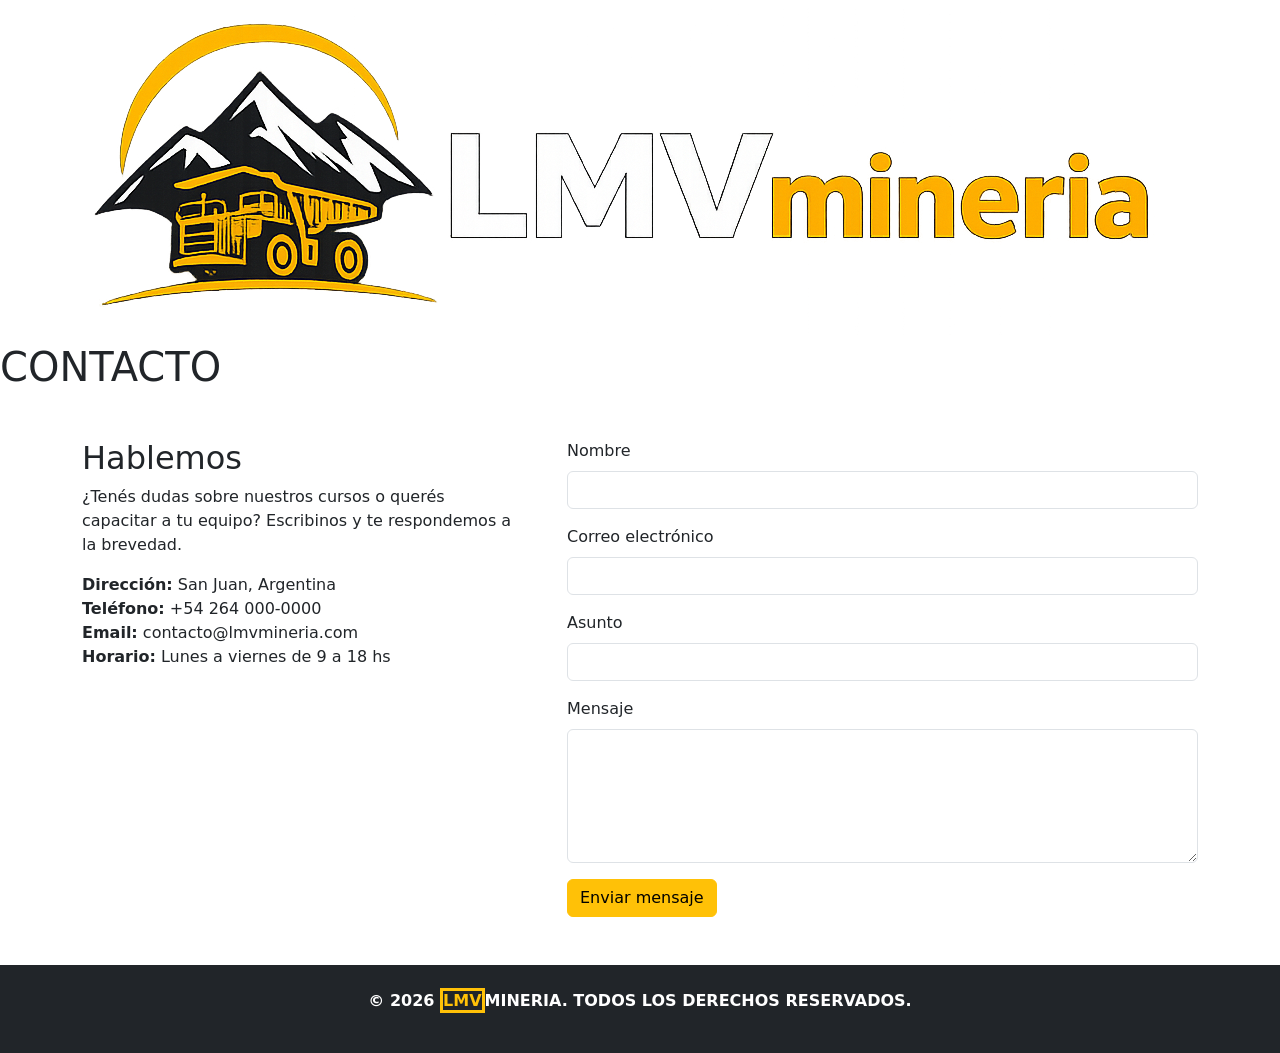
==== pages/Contacto.html @ 39de2343 "Corrige rutas de CSS y agrega contenido a las 4 paginas secundarias" ====
<!DOCTYPE html>
<html lang="es">

<head>
    <meta charset="UTF-8" />
    <meta name="viewport" content="width=device-width, initial-scale=1" />
    <title>Contacto - LMVmineria</title>
    <meta name="description" content="Contactate con LMVmineria para consultas sobre nuestros cursos de capacitación minera en San Juan, Argentina.">
    <meta name="keywords" content="contacto LMVmineria, consultas cursos mineria San Juan">
    <meta name="author" content="LMVmineria">
    <link rel="canonical" href="https://lmvmineria.com/pages/Contacto.html">
    <meta property="og:title" content="Contacto - LMVmineria">
    <meta property="og:description" content="Contactate con LMVmineria.">
    <meta property="og:image" content="../img/logoPagina.png">
    <meta property="og:type" content="website">
    <link rel="shortcut icon" href="../img/logoPagina.png" type="image/png">
    <link href="https://cdn.jsdelivr.net/npm/bootstrap@5.3.8/dist/css/bootstrap.min.css" rel="stylesheet"
        integrity="sha384-sRIl4kxILFvY47J16cr9ZwB07vP4J8+LH7qKQnuqkuIAvNWLzeN8tE5YBujZqJLB" crossorigin="anonymous">
    <link rel="stylesheet" href="../css/styles.css">
</head>

<body>
    <header class="subpage-header">
        <nav class="navbar navbar-expand-lg" data-bs-theme="dark">
            <div class="container">
                <a href="../index.html">
                    <img src="../img/logoPagina.png" alt="Logo de LMVmineria" class="logo">
                </a>
                <button class="navbar-toggler" type="button" data-bs-toggle="collapse" data-bs-target="#navbarNav"
                    aria-controls="navbarNav" aria-expanded="false" aria-label="Toggle navigation">
                    <span class="navbar-toggler-icon"></span>
                </button>
                <div class="collapse navbar-collapse" id="navbarNav">
                    <ul class="navbar-nav ms-auto">
                        <li class="nav-item">
                            <a class="nav-link" href="../index.html">Inicio</a>
                        </li>
                        <li class="nav-item">
                            <a class="nav-link" href="Informacion.html">Informacion</a>
                        </li>
                        <li class="nav-item">
                            <a class="nav-link" href="Empresas.html">Empresas Mineras</a>
                        </li>
                        <li class="nav-item">
                            <a class="nav-link" href="Cursos.html">Cursos</a>
                        </li>
                        <li class="nav-item">
                            <a class="btn btn-warning active" aria-current="page" href="Contacto.html">Contacto</a>
                        </li>
                    </ul>
                </div>
            </div>
        </nav>
        <div class="subpage-hero">
            <h1 class="text-uppercase">Contacto</h1>
        </div>
    </header>

    <main class="container my-5">
        <div class="row g-5">
            <div class="col-md-5">
                <h2>Hablemos</h2>
                <p>¿Tenés dudas sobre nuestros cursos o querés capacitar a tu equipo? Escribinos y te
                    respondemos a la brevedad.</p>
                <ul class="list-unstyled contacto-datos">
                    <li><strong>Dirección:</strong> San Juan, Argentina</li>
                    <li><strong>Teléfono:</strong> +54 264 000-0000</li>
                    <li><strong>Email:</strong> contacto@lmvmineria.com</li>
                    <li><strong>Horario:</strong> Lunes a viernes de 9 a 18 hs</li>
                </ul>
            </div>
            <div class="col-md-7">
                <form action="#" method="post" class="contacto-form">
                    <div class="mb-3">
                        <label for="nombre" class="form-label">Nombre</label>
                        <input type="text" class="form-control" id="nombre" name="nombre" required>
                    </div>
                    <div class="mb-3">
                        <label for="email" class="form-label">Correo electrónico</label>
                        <input type="email" class="form-control" id="email" name="email" required>
                    </div>
                    <div class="mb-3">
                        <label for="asunto" class="form-label">Asunto</label>
                        <input type="text" class="form-control" id="asunto" name="asunto">
                    </div>
                    <div class="mb-3">
                        <label for="mensaje" class="form-label">Mensaje</label>
                        <textarea class="form-control" id="mensaje" name="mensaje" rows="5" required></textarea>
                    </div>
                    <button type="submit" class="btn btn-warning">Enviar mensaje</button>
                </form>
            </div>
        </div>
    </main>

    <footer class="text-center py-4 bg-dark text-white">
        <p class="text-uppercase fw-bold">&copy; 2026 <span class="text-warning border border-warning border-3">LMV</span>mineria. Todos los derechos reservados.</p>
    </footer>
    <script src="https://cdn.jsdelivr.net/npm/bootstrap@5.3.8/dist/js/bootstrap.bundle.min.js"
        integrity="sha384-FKyoEForCGlyvwx9Hj09JcYn3nv7wiPVlz7YYwJrWVcXK/BmnVDxM+D2scQbITxI"
        crossorigin="anonymous"></script>
</body>

</html>
---- css/styles.css ----
/*# sourceMappingURL=styles.css.map */
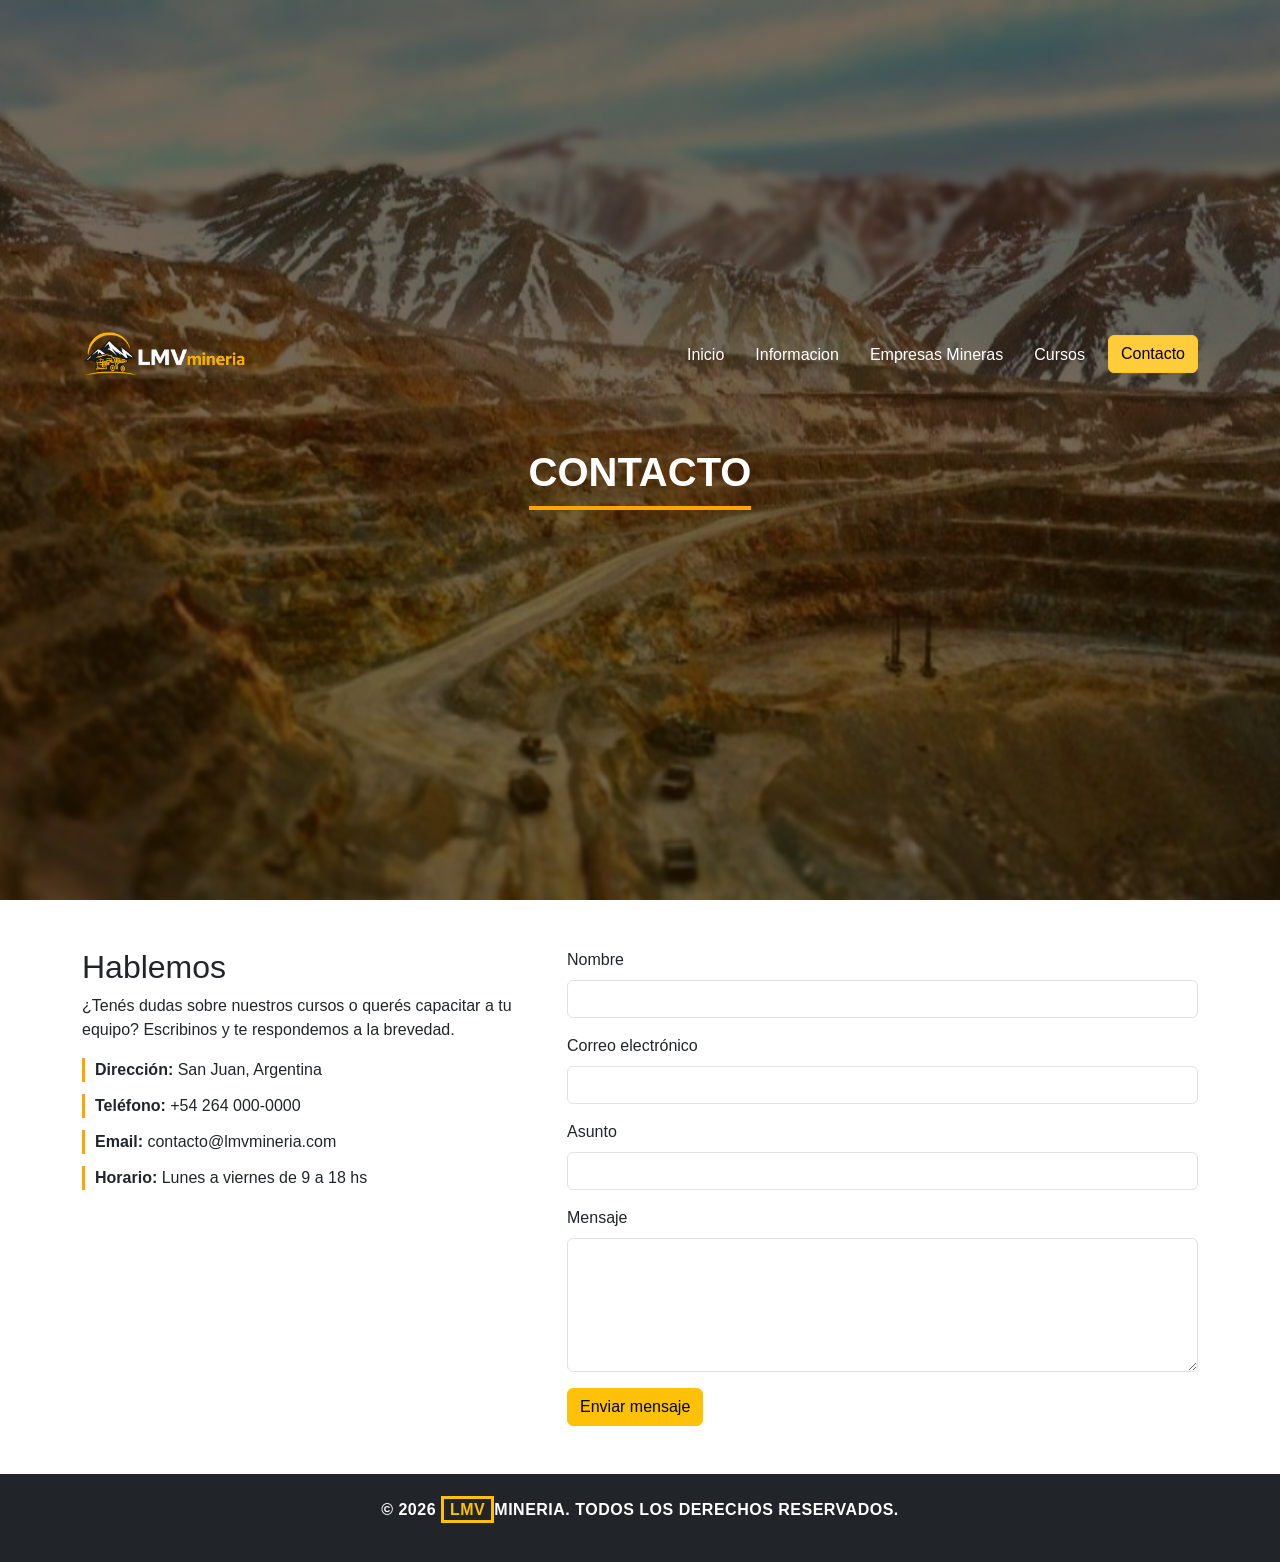
==== commit dedaa2c8: "corrige estructura semantica y enlaces" ====
--- a/pages/Contacto.html
+++ b/pages/Contacto.html
@@ -7,7 +7,7 @@
     <title>Contacto - LMVmineria</title>
     <meta name="description" content="Contactate con LMVmineria para consultas sobre nuestros cursos de capacitación minera en San Juan, Argentina.">
     <meta name="keywords" content="contacto LMVmineria, consultas cursos mineria San Juan">
-    <meta name="author" content="LMVmineria">
+    <meta name="author" content="LeanRMV">
     <link rel="canonical" href="https://lmvmineria.com/pages/Contacto.html">
     <meta property="og:title" content="Contacto - LMVmineria">
     <meta property="og:description" content="Contactate con LMVmineria.">
--- a/css/styles.css
+++ b/css/styles.css
@@ -1,3 +1 @@
-
-
-/*# sourceMappingURL=styles.css.map */
+*{margin:0;padding:0;box-sizing:border-box;font-family:"Segoe UI",Arial,sans-serif}header,header .hero{height:100vh}header{background:linear-gradient(rgba(0, 0, 0, 0.55), rgba(0, 0, 0, 0.55)),linear-gradient(rgba(255, 140, 0, 0.219), rgba(255, 140, 0, 0.219)),url("../img/backgroundMineria.JPG");background-position:center;background-repeat:no-repeat;background-size:cover;display:flex;flex-direction:column;justify-content:center;align-items:center}header .navbar{background-color:rgba(0,0,0,0);width:100%}header .navbar .container{flex-wrap:nowrap}header .navbar .logo{height:clamp(45px,7vh,80px);width:auto;flex-shrink:0}header .navbar .navbar-brand{color:#fff}header .navbar .navbar-nav{flex-wrap:nowrap}header .navbar .nav-link{color:#fff;margin-right:12px;white-space:nowrap;transition:color .3s ease}header .navbar .nav-link:hover{color:orange}header .navbar .navbar-collapse.show,header .navbar .navbar-collapse.collapsing{background-color:rgba(0,0,0,.85);border-radius:8px;padding:15px;margin-top:10px}header .hero{color:#fff;display:flex;flex-direction:column;justify-content:center;align-items:center;text-align:center}header .hero h1{font-size:4rem;font-weight:bold;margin-bottom:20px}@media(max-width: 991px){header .hero h1{font-size:2.8rem}}@media(max-width: 575px){header .hero h1{font-size:2rem}}header .hero p{font-size:1.2rem}header .hero .btn{margin:10px;padding:10px 20px;font-size:1rem;transition:transform .2s ease}header .hero .btn:hover{transform:translateY(-3px)}.subpage-header{background-color:#000}.subpage-header .navbar{width:100%}.subpage-header .navbar .navbar-brand,.subpage-header .navbar .logo{height:50px;width:auto}.subpage-header .navbar .nav-link{color:#fff;margin-right:15px;transition:color .3s ease}.subpage-header .navbar .nav-link:hover,.subpage-header .navbar .nav-link.active{color:orange}.subpage-header .subpage-hero{display:flex;flex-direction:column;justify-content:center;align-items:center;padding:60px 20px;color:#fff;text-align:center}.subpage-header .subpage-hero h1{font-size:2.5rem;font-weight:bold;border-bottom:4px solid orange;padding-bottom:10px;display:inline-block}@media(max-width: 575px){.subpage-header .subpage-hero h1{font-size:1.8rem}}footer{background-color:#000;color:#fff;padding:30px 0;text-align:center}footer p{text-transform:uppercase;font-weight:bold;letter-spacing:.5px}footer span{color:orange;border:3px solid orange;padding:2px 6px}.carousel-item img{width:100%;height:500px;object-fit:cover;transition:transform .4s ease}.carousel-item img:hover{transform:scale(1.03)}.carousel-item .carousel-caption{top:50%;left:50%;right:auto;bottom:auto;transform:translate(-50%, -50%);width:90%;max-width:500px;background-color:rgba(0,0,0,.65);border-radius:10px;padding:20px 25px}.carousel-item .carousel-caption h5{font-weight:bold;text-transform:uppercase;color:orange}.carousel-item .carousel-caption p{margin-bottom:0}.historia-img{transition:transform .3s ease}.historia-img:hover{transform:scale(1.02)}.valor-card{background-color:#f8f8f8;border-left:5px solid orange;border-radius:6px;transition:box-shadow .3s ease,transform .3s ease}.valor-card:hover{box-shadow:0 8px 16px rgba(0,0,0,.15);transform:translateY(-4px)}.valor-card h3{color:#000;margin-bottom:10px}.empresa-card{background-color:#f8f8f8;border-radius:8px;border-top:4px solid orange;transition:transform .3s ease,box-shadow .3s ease}.empresa-card:hover{transform:translateY(-6px);box-shadow:0 10px 20px rgba(0,0,0,.15)}.empresa-card h2{font-size:1.25rem}.mapa-img{max-width:500px}.curso-card{background-color:#f8f8f8;border-radius:8px;overflow:hidden;margin-bottom:20px;transition:box-shadow .3s ease}.curso-card:hover{box-shadow:0 10px 20px rgba(0,0,0,.15)}.curso-card:hover .curso-img{transform:scale(1.05)}.curso-card .curso-img{width:100%;height:220px;object-fit:cover;transition:transform .4s ease}@media(max-width: 991px){.curso-card .curso-img{height:260px}}.curso-card .curso-info{flex:1}.curso-card .curso-info h2{color:#000;margin-bottom:10px}.curso-card .curso-info .curso-meta{margin-top:15px;display:flex;gap:10px;flex-wrap:wrap}.curso-card .curso-info .curso-meta .badge{font-size:.9rem;padding:8px 12px}@media(max-width: 991px){.curso-card .curso-img{width:100%}}.contacto-datos li{margin-bottom:12px;padding-left:10px;border-left:3px solid orange}.contacto-form .form-control:focus{border-color:orange;box-shadow:0 0 0 .2rem rgba(255,165,0,.25)}.contacto-form .btn{transition:transform .2s ease}.contacto-form .btn:hover{transform:translateY(-3px)}/*# sourceMappingURL=styles.css.map */
